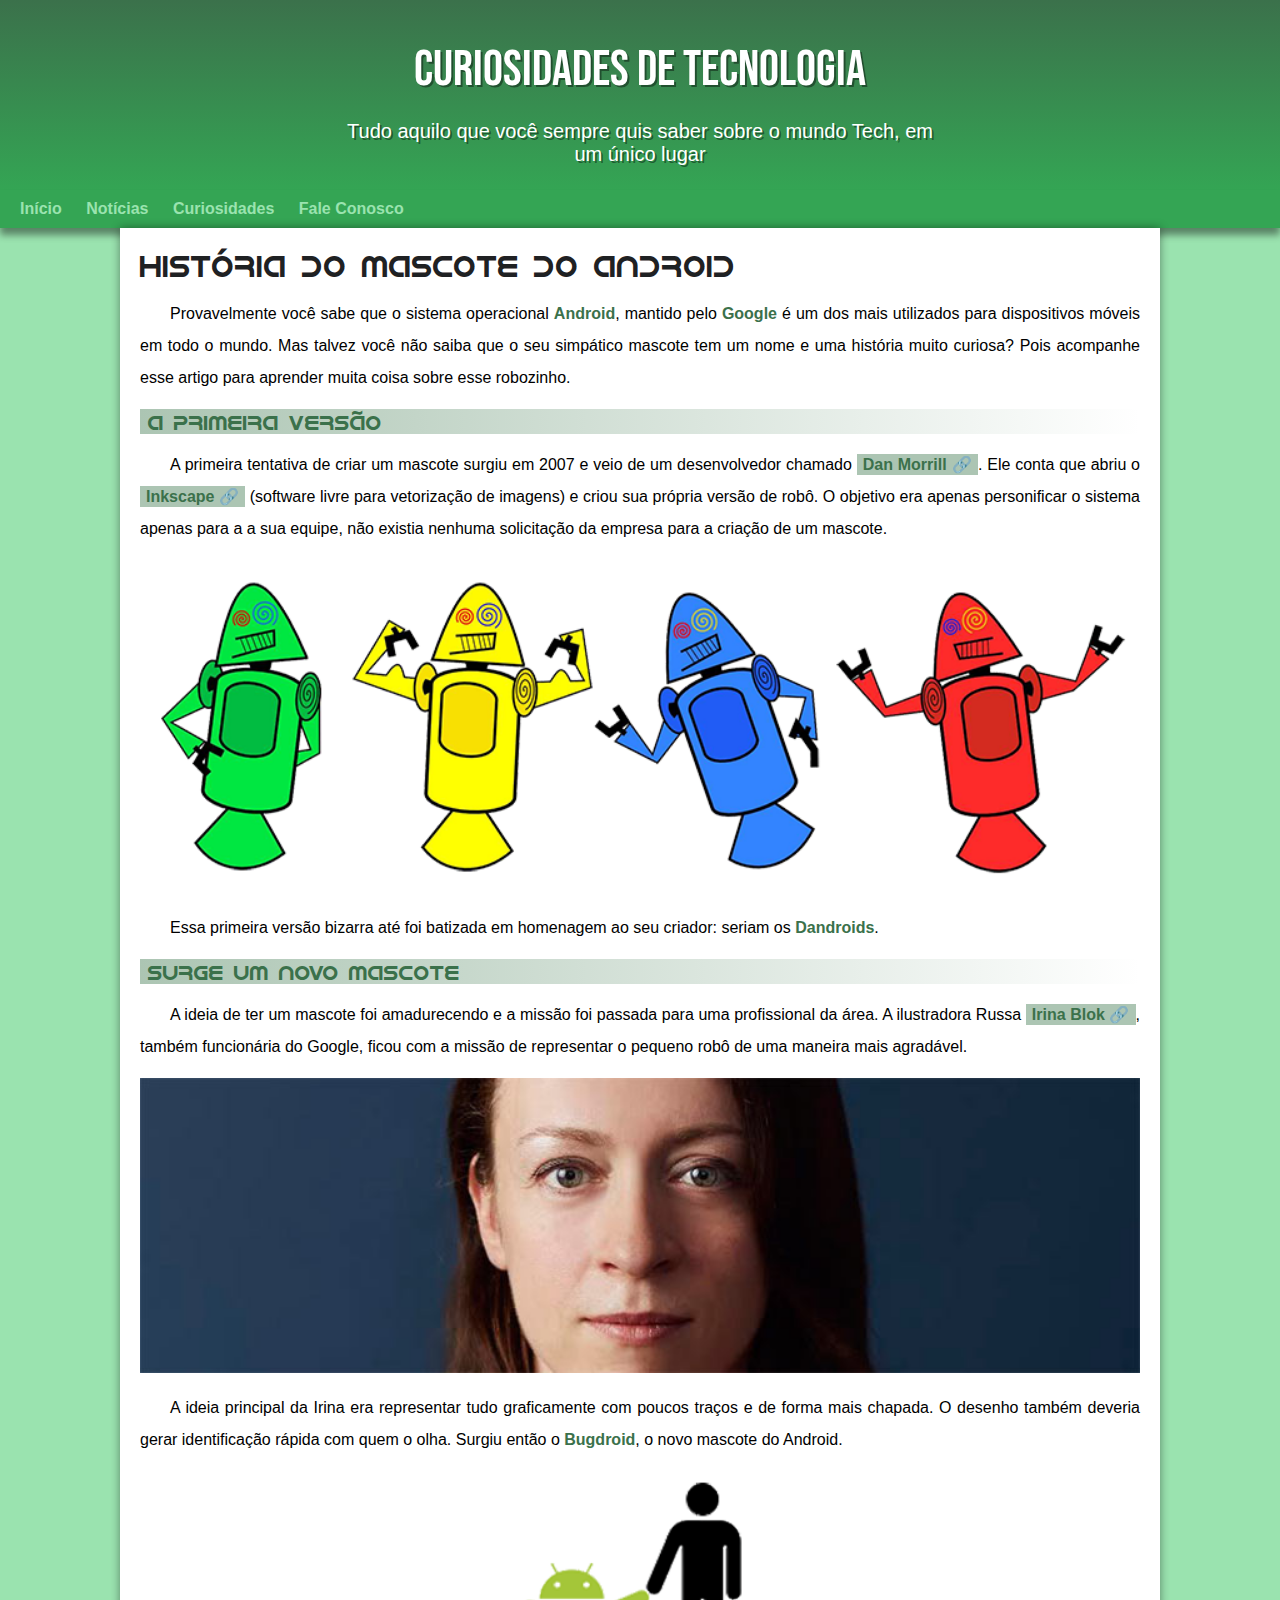
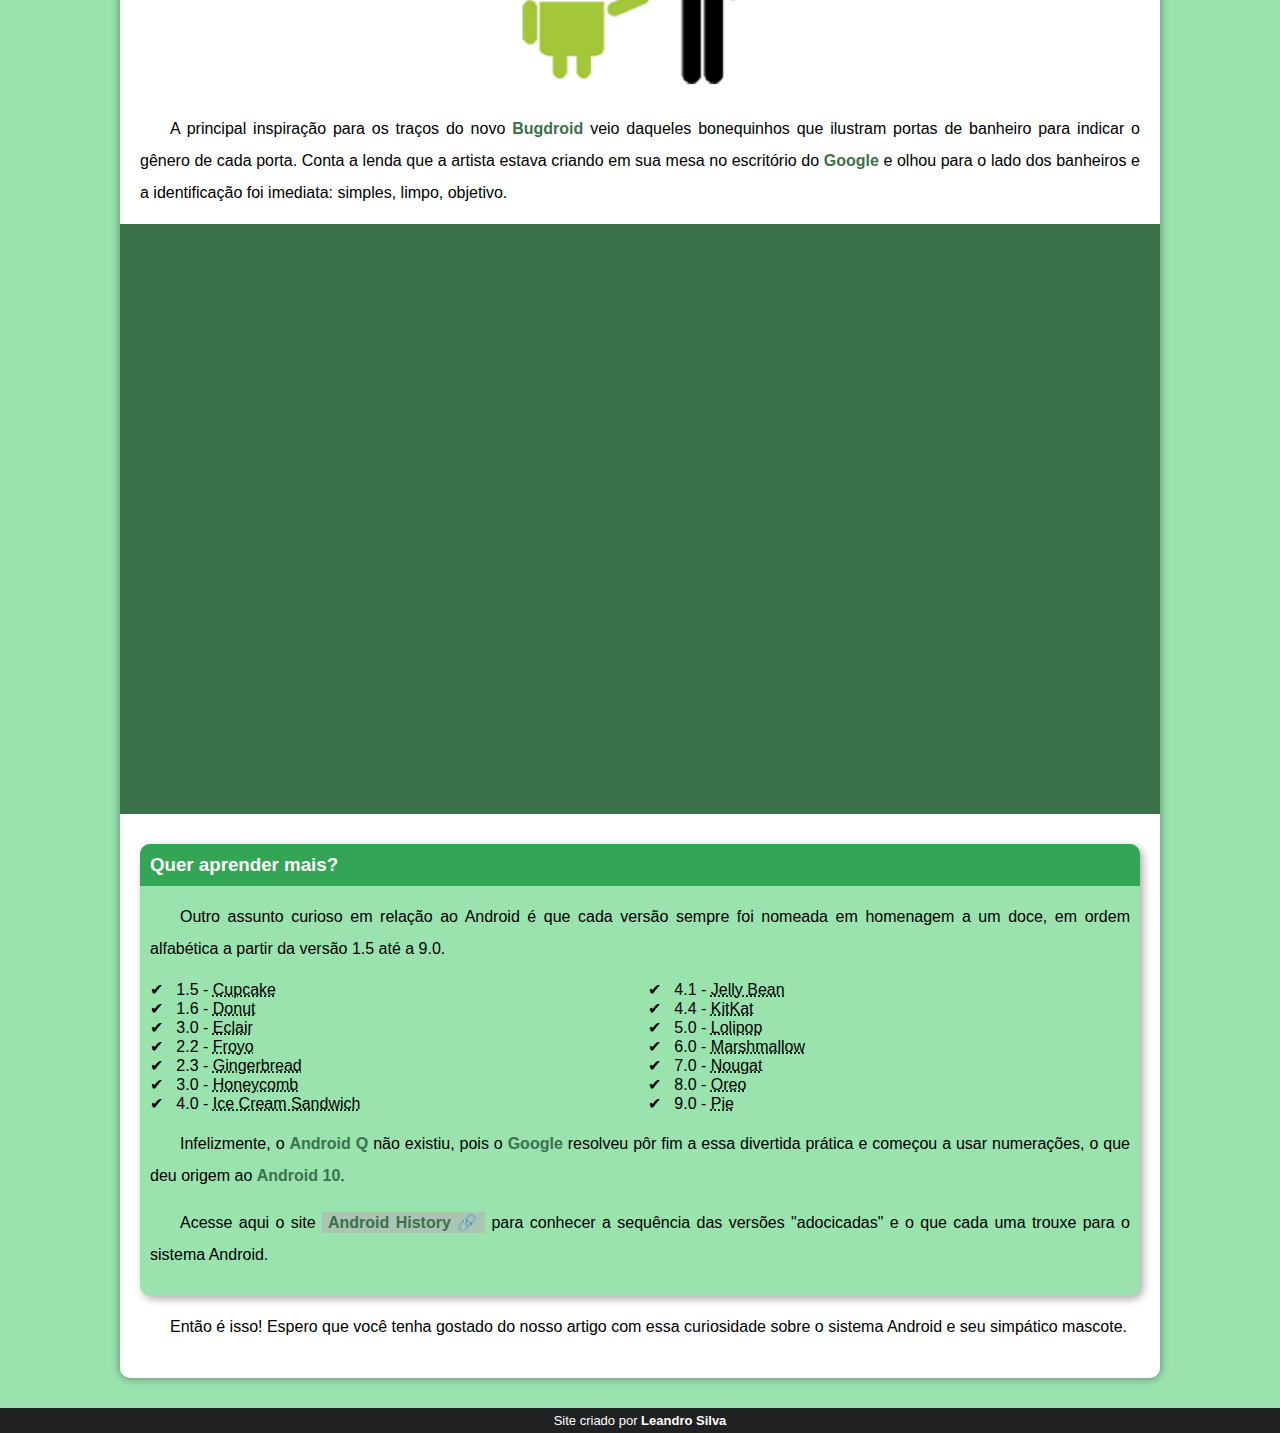
==== index.html @ 67d7cdab "Update and rename android.html to index.html" ====
<!DOCTYPE html>
<html lang="pt-br">
<head>
    <meta charset="UTF-8">
    <meta name="viewport" content="width=device-width, initial-scale=1.0">
    <title>Como surgiu o mascote do Android?</title>
    <link rel="shortcut icon" href="imagens/favicon.ico" type="image/x-icon">
    <link rel="stylesheet" href="estilo/style.css">
</head>
<body>
    <header>
        <h1>Curiosidades de Tecnologia</h1>
        <p>Tudo aquilo que você sempre quis saber sobre o mundo Tech, em um único lugar</p>
    </header>
    <nav>
        <a href="#">Início</a>
        <a href="#">Notícias</a>
        <a href="#">Curiosidades</a>
        <a href="#">Fale Conosco</a>
    </nav>
    <main>
        <article>
            <h1>
                História do Mascote do Android
            </h1>

            <p>
                Provavelmente você sabe que o sistema operacional <strong>Android</strong>, mantido pelo <strong>Google</strong> é um dos mais utilizados para dispositivos móveis em todo o mundo. Mas talvez você não saiba que o seu simpático mascote tem um nome e uma história muito curiosa? Pois acompanhe esse artigo para aprender muita coisa sobre esse robozinho.
            </p>

            <h2>
                A primeira versão
            </h2>

            <p>
                A primeira tentativa de criar um mascote surgiu em 2007 e veio de um desenvolvedor chamado <a href="https://androidcommunity.com/dan-morrill-shows-us-the-android-mascot-that-almost-was-20130103/" target="_blank" rel="external" class="externo">Dan Morrill</a>. Ele conta que abriu o <a href="https://inkscape.org/pt-br/" target="_blank" rel="external" class="externo">Inkscape</a> (software livre para vetorização de imagens) e criou sua própria versão de robô. O objetivo era apenas personificar o sistema apenas para a a sua equipe, não existia nenhuma solicitação da empresa para a criação de um mascote.
            </p>

            <picture>
                <source media="(max-width: 670px)" srcset="imagens/dan-droids-pq.png">
                <img src="imagens/dan-droids.png" alt="Primeiro mascote do Android">
            </picture>

            <p>
                Essa primeira versão bizarra até foi batizada em homenagem ao seu criador: seriam os <strong>Dandroids</strong>.
            </p>

            <h2>
                Surge um novo mascote
            </h2>

            <p>
                A ideia de ter um mascote foi amadurecendo e a missão foi passada para uma profissional da área. A ilustradora Russa <a href="https://www.irinablok.com/android" target="_blank" rel="external" class="externo">Irina Blok</a>, também funcionária do Google, ficou com a missão de representar o pequeno robô de uma maneira mais agradável.
            </p>

            <picture>
                <source media="(max-width: 670px)" srcset="imagens/irina-blok-pq.jpg">
                <img src="imagens/irina-blok.jpg" alt="Irina Blok, criadora do Bugdroid">
            </picture>

            <p>
                A ideia principal da Irina era representar tudo graficamente com poucos traços e de forma mais chapada. O desenho também deveria gerar identificação rápida com quem o olha. Surgiu então o <strong>Bugdroid</strong>, o novo mascote do Android.
            </p>

            <img src="imagens/bugdroid.png" class="pequena" alt="Bugdroid">

            <p>
                A principal inspiração para os traços do novo <strong>Bugdroid</strong> veio daqueles bonequinhos que ilustram portas de banheiro para indicar o gênero de cada porta. Conta a lenda que a artista estava criando em sua mesa no escritório do <strong>Google</strong> e olhou para o lado dos banheiros e a identificação foi imediata: simples, limpo, objetivo.
            </p>

            <div class="video"><iframe width="560" height="315" src="https://www.youtube.com/embed/l2UDgpLz20M?si=e35Kj9d74VI-miCh" title="YouTube video player" frameborder="0" allow="accelerometer; autoplay; clipboard-write; encrypted-media; gyroscope; picture-in-picture; web-share" referrerpolicy="strict-origin-when-cross-origin" allowfullscreen></iframe></div>
            
            <aside>
                <h3>
                    Quer aprender mais?
                </h3>

                <p>
                    Outro assunto curioso em relação ao Android é que cada versão sempre foi nomeada em homenagem a um doce, em ordem alfabética a partir da versão 1.5 até a 9.0.
                </p>

                <ul>
                    <li>
                        1.5 - <abbr title="Bolo de Copo">Cupcake</abbr>
                    </li>
                    <li>
                        1.6 - <abbr title="Rosquinha">Donut</abbr>
                    </li>
                    <li>
                        3.0 - <abbr title="Bomba">Eclair</abbr>
                    </li>
                    <li>
                        2.2 - <abbr title="Iogurte Congelado">Froyo</abbr>

                    </li>
                    <li>
                        2.3 - <abbr title="Biscoito de Gengibre">Gingerbread</abbr>

                    </li>
                    <li>
                        3.0 - <abbr title="Favo de Mel">Honeycomb</abbr>
                    </li>
                    <li>
                        4.0 - <abbr title="Sanduíche de Sorvete">Ice Cream Sandwich</abbr>
                    </li>
                    <li>
                        4.1 - <abbr title="Jujuba">Jelly Bean</abbr>
                    </li>
                    <li>
                        4.4 - <abbr title="KitKat">KitKat</abbr>
                    </li>
                    <li>
                        5.0 - <abbr title="Pirulito">Lolipop</abbr>
                    </li>
                    <li>
                        6.0 - <abbr title="Marshmallow">Marshmallow</abbr>
                    </li>
                    <li>
                        7.0 - <abbr title="Torrone">Nougat</abbr>
                    </li>
                    <li>
                        8.0 - <abbr title="Oreo">Oreo</abbr>
                    </li>
                    <li>
                        9.0 - <abbr title="Torta">Pie</abbr>
                    </li>
                </ul>

                <p>
                    Infelizmente, o <strong>Android Q</strong> não existiu, pois o <strong>Google</strong> resolveu pôr fim a essa divertida prática e começou a usar numerações, o que deu origem ao <strong>Android 10</strong>.
                </p>

                <p>
                    Acesse aqui o site <a href="https://www.android.com/intl/pt_br/what-is-android/" target="_blank" rel="external" class="externo">Android History</a> para conhecer a sequência das versões "adocicadas" e o que cada uma trouxe para o sistema Android.
                </p>
            
            </aside>
            <p>
                Então é isso! Espero que você tenha gostado do nosso artigo com essa curiosidade sobre o sistema Android e seu simpático mascote.
            </p>
        </article>
    </main>
    <footer>
        <p>Site criado por <a href="https://github.com/Totolatebr" target="_blank" rel="external">Leandro Silva</a></p>
    </footer>
</body>
</html>
---- estilo/style.css ----
@charset "UTF-8";

@import url('https://fonts.googleapis.com/css2?family=Bebas+Neue&display=swap');

@font-face {
    font-family: 'Android';
    src: url('../fontes/idroid.otf') format('opentype');
    font-weight: normal;
}

:root {
    --cor0: #9AE3AF;
    --cor1: #ACC5B3;
    --cor2: #82B591;
    --cor3: #34A554;
    --cor4: #3B714B;
    --cor5: #1F2123;

    --fonte-padrao: Arial, Verdana, Helvetica, sans-serif;
    --fonte-destaque: 'Bebas Neue', cursive;
    --fonte-android:'Android', cursive;
}

* {
    margin: 0px;
    padding: 0px;
}

body {
    background-color: var(--cor0);
    font-family: var(--fonte-padrao);
}

a.externo::after {
    content: '\00A0\1F517';

}

header {
    background-image: linear-gradient(to bottom, var(--cor4),var(--cor3));
    min-height:150px;
    padding-top: 40px;
    text-align: center;
}

header > h1 {
    color: white;
    font-family: var(--fonte-destaque);
    font-size: 50px;
    font-weight: normal;
    margin-bottom: 20px;
    text-shadow: 2px 2px 0px rgba(0, 0, 0, 0.404);
}

header > p {
    color: white;
    font-size: 20px;
    max-width: 600px;
    margin: auto;
    padding-bottom: 20px;
    padding-right: 10px;
    padding-left: 10px;
    text-shadow: 2px 2px 0px rgba(0, 0, 0, 0.404);
}

nav {
    background-color: var(--cor3);
    box-shadow: 0px 7px 7px rgba(0, 0, 0, 0.418);
    padding: 10px;
}

nav > a {
    color: var(--cor0);
    padding: 10px;
    border-radius: 5px;
    font-weight: bold;
    text-decoration: none;
    transition-duration: 0.5s;
}

nav > a:hover {
    background-color: var(--cor2);
    color: var(--cor0);
    
}

main {
    min-width: 300px;
    max-width: 1000px;
    margin: auto;
    margin-bottom: 30px;
    padding: 20px;
    background-color: white;
    box-shadow: 0px 0px 10px #0000006b;
    border-radius: 0px 0px 10px 10px;
}

main h1 {
    color: var(--cor5);
    font-family: var(--fonte-android);
    font-weight: normal;
    font-size: 30px;
}

main h2 {
    font-family: var(--fonte-android);
    color: var(--cor4);
    font-size: 21px;
    font-weight: normal;
    background-image: linear-gradient(to right, var(--cor1), transparent);
    text-indent: 8px;
}

main p {
    margin: 15px 0px;
    text-align: justify;
    text-indent: 30px;
    font-size: 16px;
    line-height: 32px;
}

main strong {
    color: var(--cor4);
    font-weight: bold;
}

main a {
    text-decoration: none;
    font-weight: bold;
    color: var(--cor4);
    background-color: var(--cor1);
    padding: 2px 6px;
}

main a:hover {
    text-decoration: underline;
    color: var(--cor3);
}

main img {
    width: 100%;
}

main img.pequena {
    max-width: 350px;
    display: block;
    margin: auto;
}

div.video {
    background-color: var(--cor4);
    margin: 0px -20px 30px -20px;
    padding: 20px;
    padding-bottom: 57%;
    position: relative;
}

div.video > iframe {
    position: absolute;
    top: 5%;
    left: 5%;
    width: 90%;
    height: 90%;
}

aside {
    background-color: var(--cor0);
    padding: 10px;
    border-radius: 10px;
    box-shadow: 3px 3px 8px rgba(0, 0, 0, 0.329);
}

aside > h3 {
    background-color: var(--cor3);
    color: white;
    padding: 10px;
    margin: -10px -10px 0px -10px;
    border-radius: 10px 10px 0px 0px;
}

aside > ul {
    list-style-type: '\2714\00A0\00A0';
    list-style-position: inside;  
    columns: 2;
}

footer {
    background-color: var(--cor5);
    color: white;
    text-align: center;
    font-size: 13px;
    padding: 5px;
}

footer a {
    color: white;
    text-decoration: none;
    font-weight: bold;
}

footer a:hover {
    text-decoration: underline;
    color: var(--cor3);
}
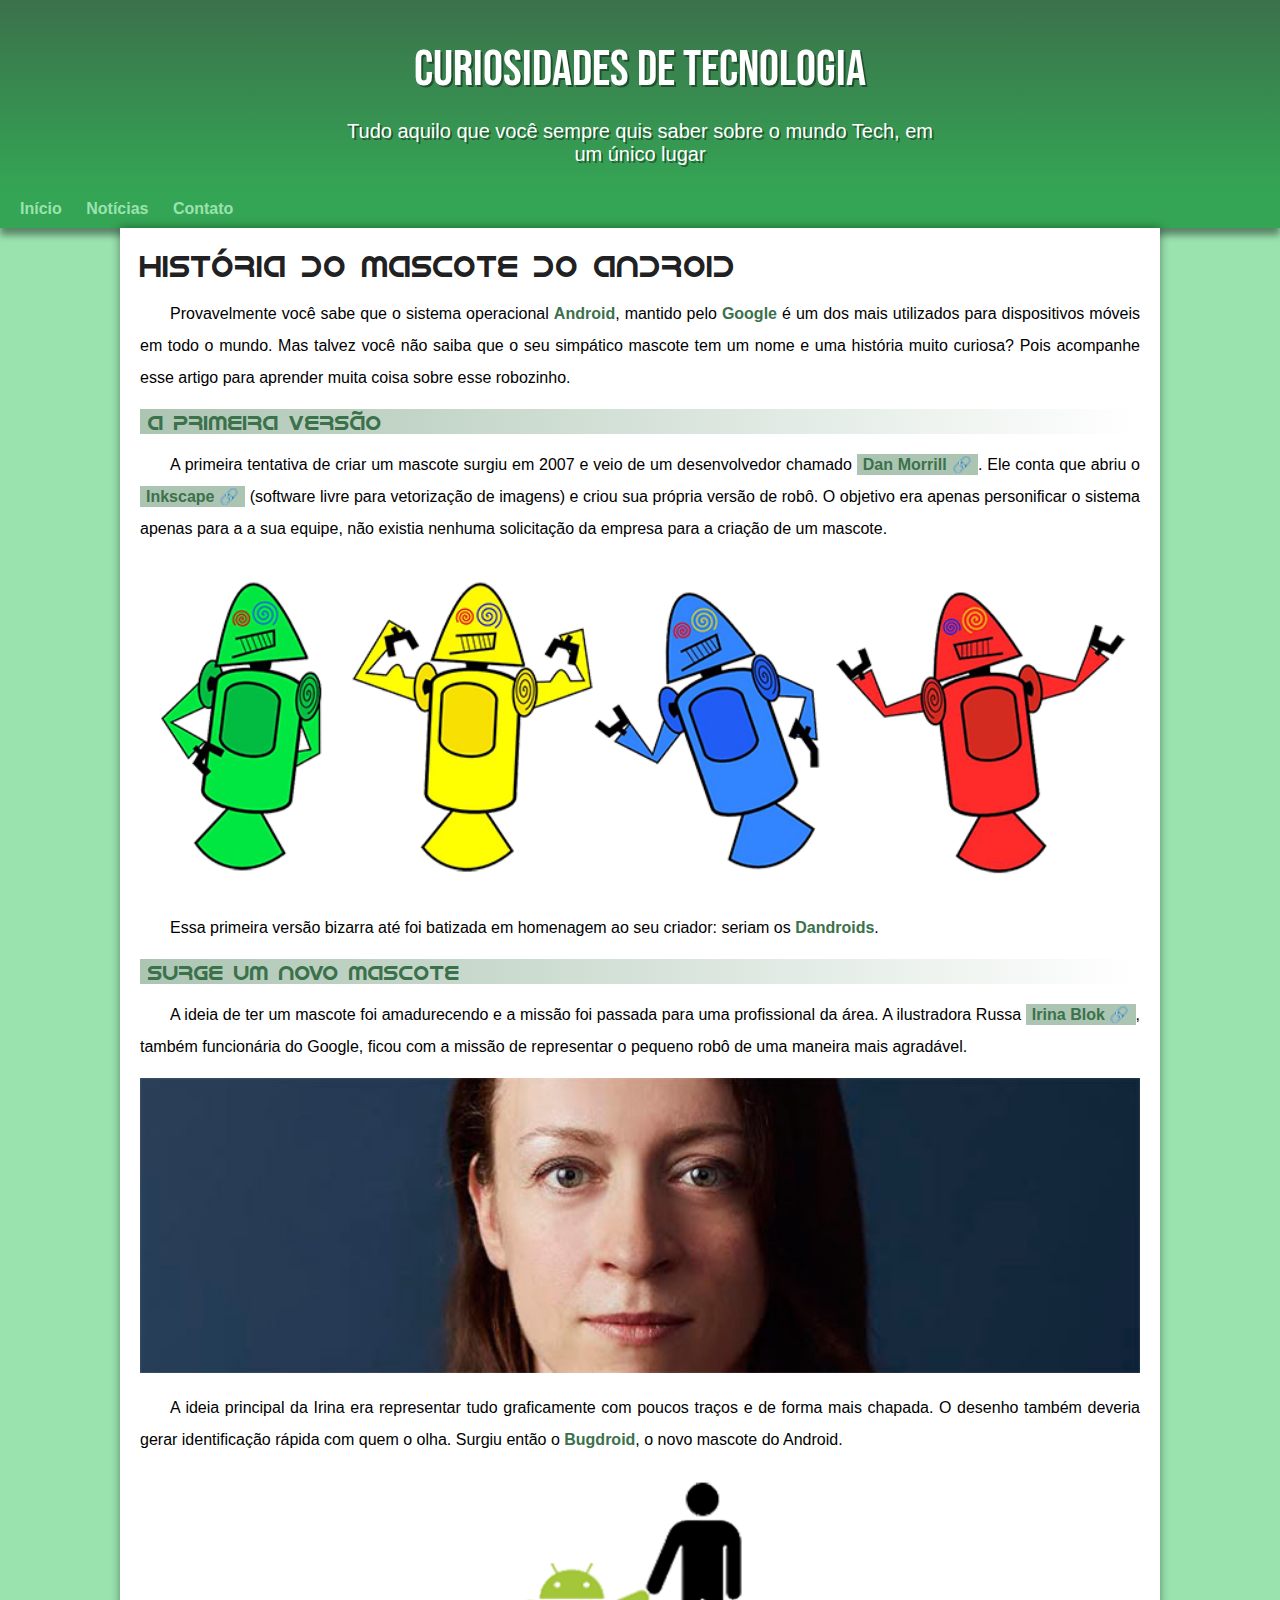
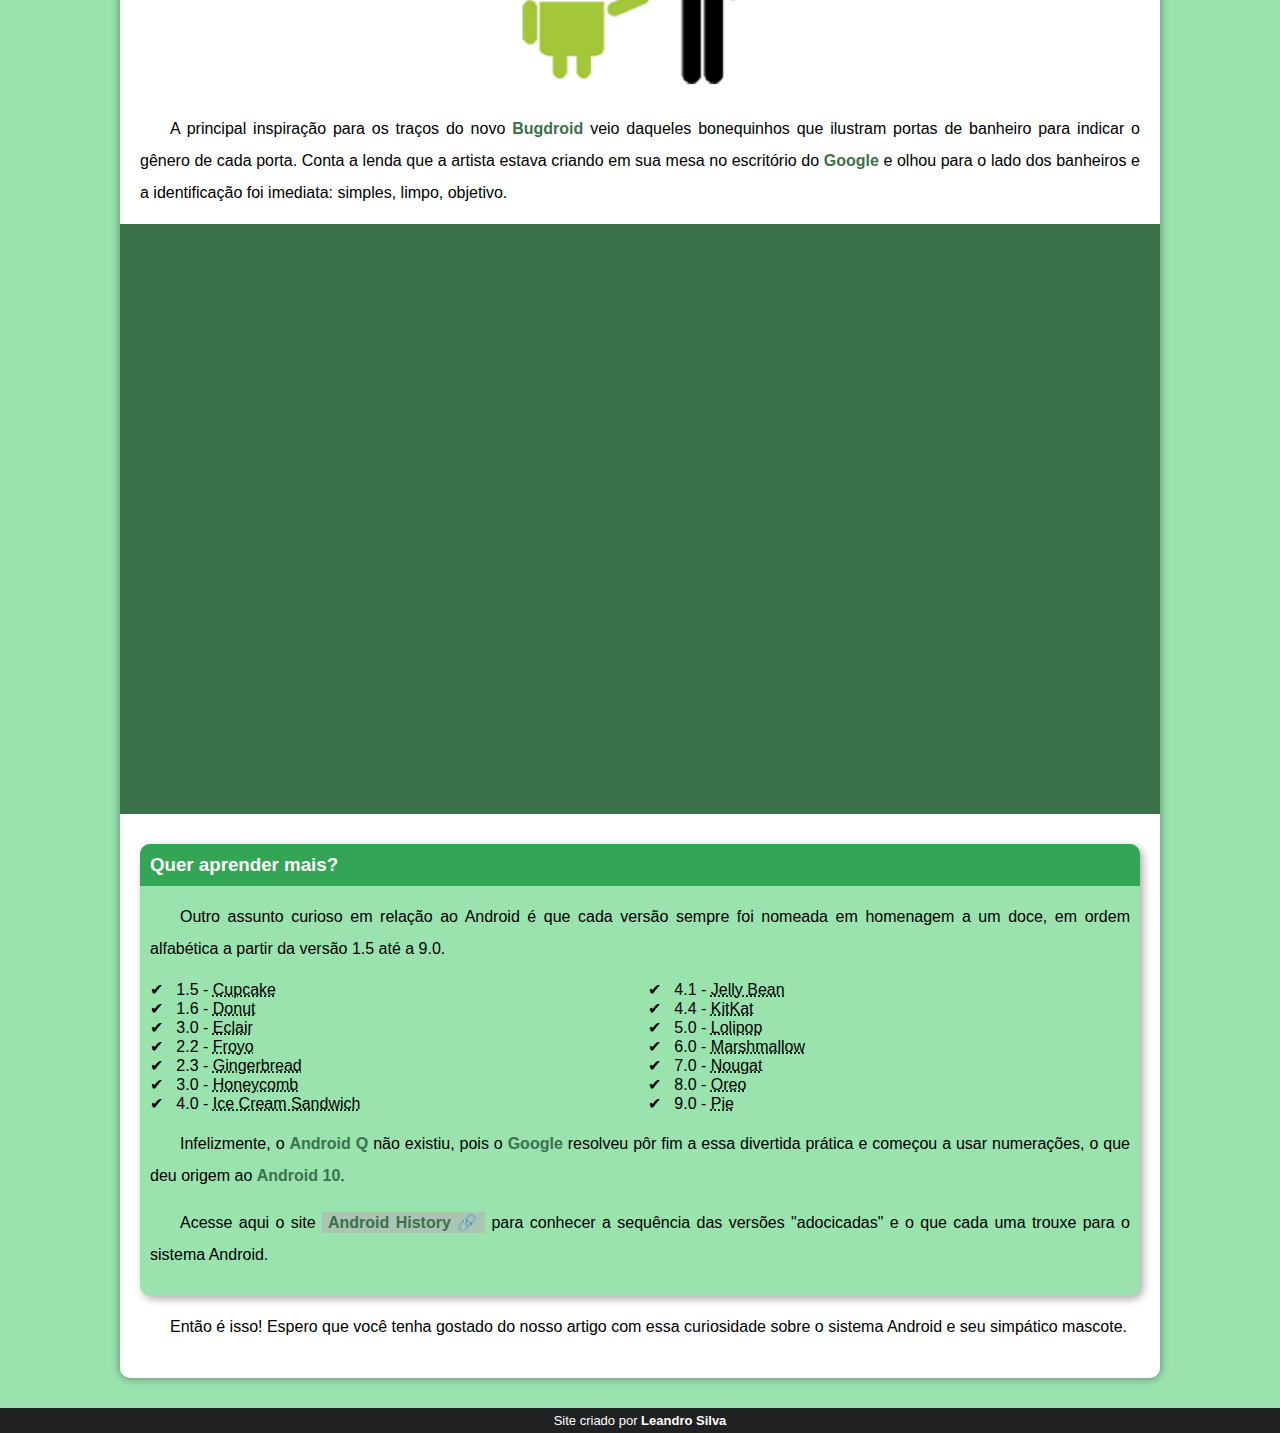
==== commit 4a55624c: "Atualizar o nav" ====
--- a/index.html
+++ b/index.html
@@ -15,8 +15,7 @@
     <nav>
         <a href="#">Início</a>
         <a href="#">Notícias</a>
-        <a href="#">Curiosidades</a>
-        <a href="#">Fale Conosco</a>
+        <a href="#">Contato</a>
     </nav>
     <main>
         <article>
@@ -141,7 +140,7 @@
         </article>
     </main>
     <footer>
-        <p>Site criado por <a href="https://github.com/Totolatebr" target="_blank" rel="external">Leandro Silva</a></p>
+        <p>Site criado por <a href="https://github.com/LeandroSilvaN" target="_blank" rel="external">Leandro Silva</a></p>
     </footer>
 </body>
 </html>
